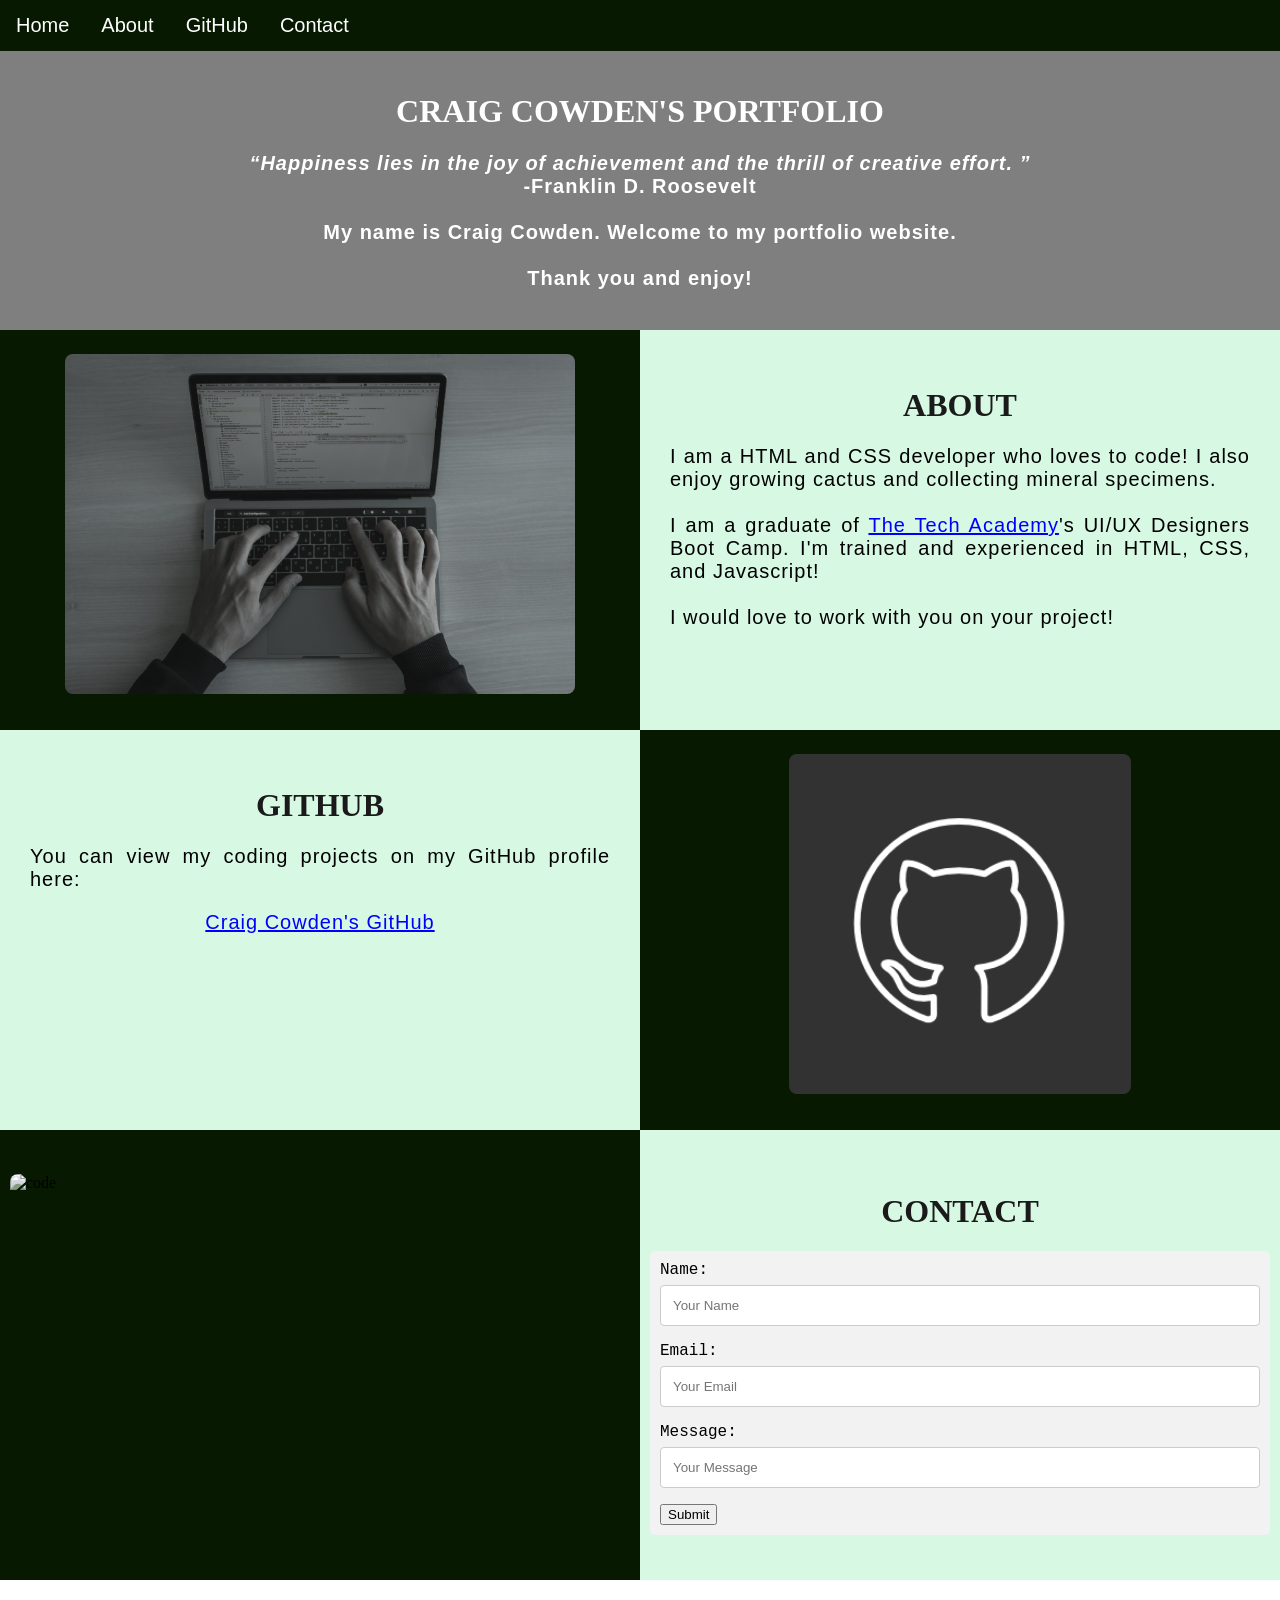
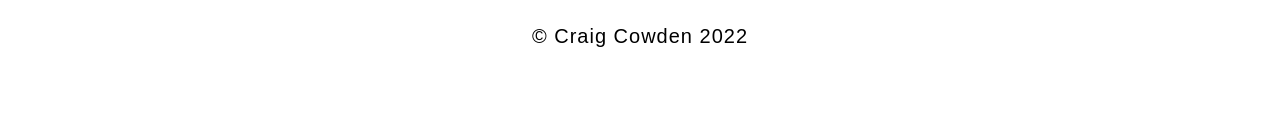
==== index.html @ af8e6117 "Update index.html" ====
<!DOCTYPE html>
<html lang="en">
<!--Head-->
<head>
    <meta charset="utf-8">
    <title>Craig Cowden</title>
    <meta name="viewport" content="width=device-width, initial-scale=1">
    <link rel="stylesheet" href="stylesheet/stylesheet.css">
</head>
<!--End Head-->

<!--Body-->
<body class="Background">

    <!--Navbar-->
    <div class="Navbar">
        <a class="active" href="#Home">Home</a>
        <a href="#About">About</a>
        <a href="#GitHub">GitHub</a>
        <a href="#Contact">Contact</a>
    </div>
    <br>
    <br>
    <!--Background video-->
    <div id="Home">
        <video autoplay muted loop id="forest_video">
            <source src="video/forest.mp4" type="video/mp4">
            Your browser does not support html5 video.
        </video>
    </div>
    <!--Video text-->
    <div class="Video_Text">
        <h1 class="white-text">Craig Cowden's Portfolio</h1>
        <strong>
            <p class="center">
                <q>Happiness lies in the joy of achievement and the thrill of creative effort.
                </q>
                <br> -Franklin D. Roosevelt
                <br>
                <br> My name is Craig Cowden. Welcome to my portfolio website.
                <br>
                <br>Thank you and enjoy!
            </p>
        </strong>
    </div>
    <!--About Section-->
    <div class="Row" id="About">
        <!--Left Column-->
        <div class="Column_2">
            <img src="images/apple.jpg" alt="programming">
        </div>
        <!--Right Column-->
        <div class="Column_1">
            <h1>About</h1>
            <p>
                I am a HTML and CSS developer who loves to code! I also enjoy growing cactus and collecting mineral specimens.
                <br>
                <br>I am a graduate of <a href="https://www.learncodinganywhere.com" target="_blank">The Tech Academy</a>'s UI/UX Designers Boot Camp. I'm trained and experienced in HTML, CSS, and Javascript!
                <br>
                <br>I would love to work with you on your project!
            </p>
        </div>

    <!--Github Section-->
    <div class="Row" id="GitHub">
        <!--Left Column-->
        <div class="Column_1">
            <h1>GitHub</h1>
            <p>
                You can view my coding projects on my GitHub profile here:
                <br>
                <p class="center"><a href="https://github.com/craiglectric/" target="_blank">Craig Cowden's GitHub</a></p>
            </p>
        </div>
        <!--Right Column-->
        <div class="Column_2">
            <a href="https://github.com/craiglectric/" target="_blank"><img src="images/github.png" alt="github logo"></a>
        </div>
    </div>

    <!--Contact Section-->
    <div class="Row" id="Contact">
        <!--Contact Image, left column-->
        <div class="Column_2 Column_tall">
            <img src="images/code.jpg" alt="code">
        </div>
        <!--Contact Form, right column-->
        <div class="Column_1 Column_tall">
            <h1>Contact</h1>
            <form action="https://formspree.io/f/xdobwjqk" method="POST">
                <label>Name:</label>
                    <input type="text" placeholder="Your Name">
                <label>Email:</label>
                    <input type="text" id="Email" name="Email" placeholder="Your Email">
                <label>Message:</label>
                <input type="text" id="Message" name="Message" placeholder="Your Message">
                <input type="submit" value="Submit">
            </form>
        </div>
    </div>

    <!--Footer Section-->
    <footer>
        <p>
            <p class="center">&copy Craig Cowden 2022</p>
            <br>
        </p>
    </footer>
</body>
<!--End Body-->

</html>
---- stylesheet/stylesheet.css ----
body {
    margin: 0%
}

h1 {
    text-transform: uppercase;
    font-family:'Times New Roman', Times, serif;
    text-align: center;
    margin-top: 3%;
    color: #1a1a1a;
}

h1:hover {
    filter: grayscale(5%);
    transform: scale(1.1);
    transition: transform 1s;
}

.white-text {
    color: #fff;
}

p {
    font-family:'Lucida Sans', 'Lucida Sans Regular', 'Lucida Grande', 'Lucida Sans Unicode', Geneva, Verdana, sans-serif;
    text-align: justify;
    letter-spacing: 1px;
    font-size: 20px;
    padding-left: 20px;
    padding-right: 20px;
}

p:hover {
    transition: transform 1s;
    transform: scale(1.01);
}

.center {
    text-align: center;
}

.center:hover {
    transition: transform 2s;
    transform: scale(1.1);
}

a {
    color: blue;
}

q {
    font-style: italic;
}

img {
    filter: grayscale(75%);
    border-radius: 8px;
    max-width: 100%;
    height: 340px;
    display: block;
    margin-left: auto;
    margin-right: auto;
}

img:hover {
    filter: grayscale(5%);
    transition: transform 1s;
    transform: scale(1.1);
}

@media screen and (max-width: 576px) {
    img {
        height: 100px;
        margin-top: 150px;
    }
}

footer {
    padding: 2%;
    background-color: white;
}

/*NAVbar Styling*/

.Navbar {
    overflow: hidden;
    background-color: rgb(7, 26, 1);
    position: fixed;
    top: 0;
    width: 100%;
    z-index: 1;
    -webkit-animation: moveNav 5s;
    animation: moveNav 5s;
}

@keyframes moveNav {
    from {left: -100vw;}
    to {left: 0vw}
}

.Navbar a {
    float: left;
    display: block;
    color: white;
    padding: 14px 16px;
    text-decoration: none;
    font-family: Arial, Helvetica, sans-serif;
    font-size: 20px;
    text-align: center;
    position: relative;
    -webkit-animation: moveNavText 5.75s;
    animation: moveNavText 5.75s;
}

@keyframes moveNavText {
    from {top: -100vw;}
    to {top: 0vw}
}

@media screen and (max-width: 576px) {
    .Navbar a {
        width: 25%;
        font-size: 12px;
    }
}

.Navbar a:hover {
    background-color: #f4f4f4;
    color: rgb(37, 160, 7);
    font-weight: bold;
}

.Navbar a.active {
    background-color: rgb(7, 26, 1);
}

#forest_video {
    position: fixed;
    right: 0;
    top: 0;
    min-width: 100%;
    z-index: -1;
}

@media screen and (max-width: 576px) {
    #forest_video {
        display: none;
    }
}

.Video_Text {
    background: rgba(0, 0, 0, 0.5);
    color: white;
    width: 100%;
    padding: 20px;
    position: relative;
    -webkit-animation: moveVideoText 5.75s;
    animation: moveVideoText 5.75s;
}

@keyframes moveVideoText {
    from {top: -100vw;}
    to {top: 0vw;}
}

* {
    box-sizing: border-box;
}

.Column_1 {
    float: left;
    width: 50%;
    padding: 10px;
    padding-top: 3%;
    height: 400px;
    background-color: #d7f8e3;
}

@media screen and (max-width: 576px) {
    .Column_1 {
        overflow: auto;
    }
}

.Column_2 {
    float: left;
    width: 50%;
    padding: 10px;
    padding-top: 1.9%;
    height: 400px;
    background-color: rgb(7, 26, 1);
}

.Column_tall {
    padding-top: 3.5%;
    height: 450px;
}

.Row::after {
    content: "";
    display: table;
    clear: both;
}

input[type=text] {
    width: 100%;
    padding: 12px;
    border: 1px solid #ccc;
    border-radius: 4px;
    box-sizing: border-box;
    margin-top: 6px;
    margin-bottom: 16px;
    resize: vertical;
    font-family:'Gill Sans', 'Gill Sans MT', Calibri, 'Trebuchet MS', sans-serif
}

input[type=text]:hover {
    box-shadow: 0 0 5px #00004d inset;
}

form {
    border-radius: 5px;
    background-color: #f2f2f2;
    padding: 10px;
    font-family: 'Courier New', Courier, monospace;
}
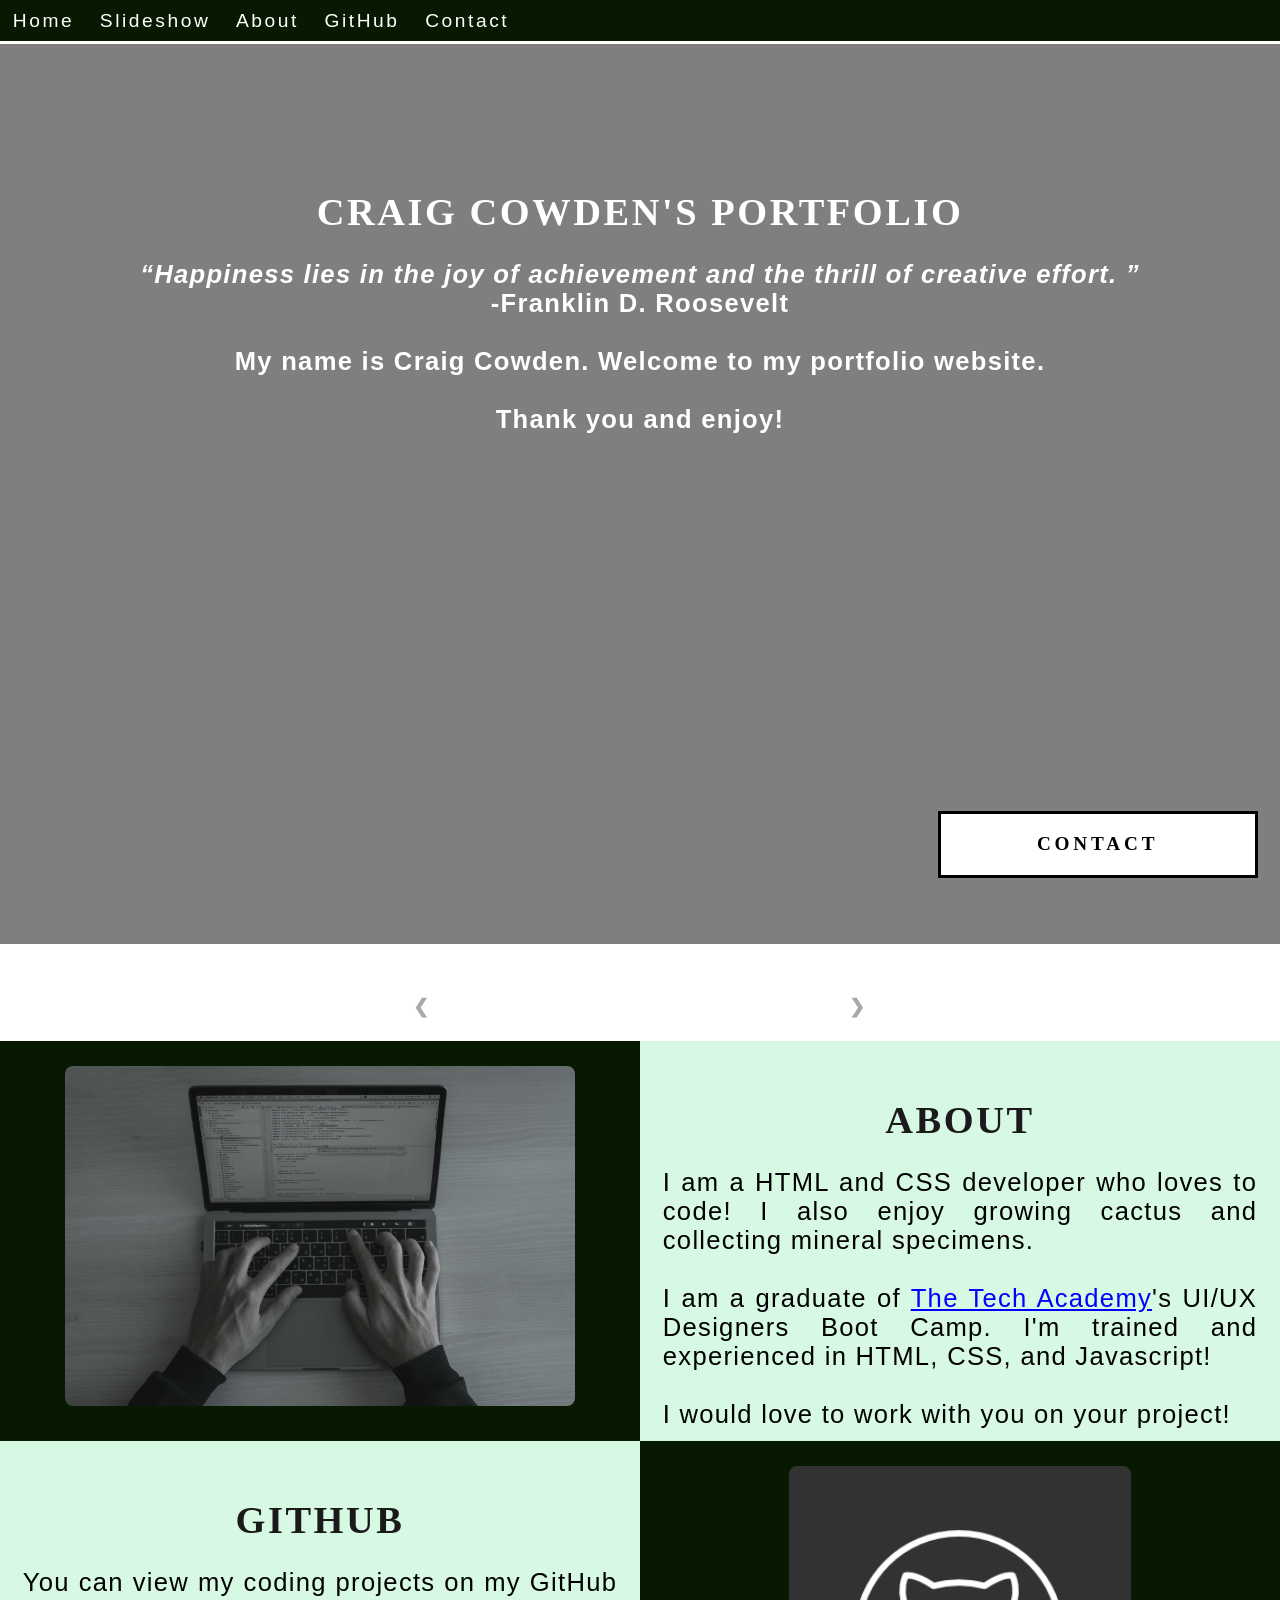
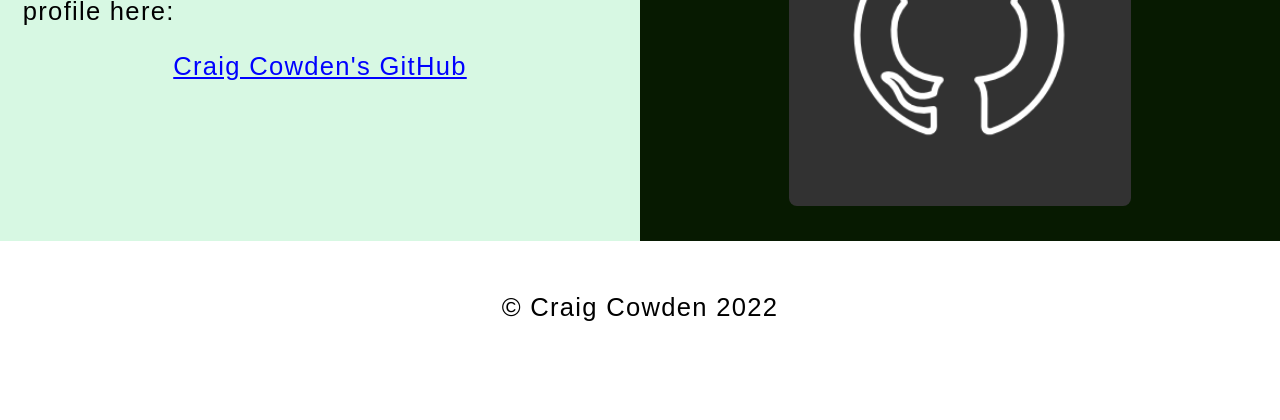
==== commit 7fb6ca7a: "updated portfolio with javascript" ====
--- a/index.html
+++ b/index.html
@@ -5,6 +5,7 @@
     <meta charset="utf-8">
     <title>Craig Cowden</title>
     <meta name="viewport" content="width=device-width, initial-scale=1">
+    <link rel="shortcut icon" type="img/jpg" href="images/coding_icon.png">
     <link rel="stylesheet" href="stylesheet/stylesheet.css">
 </head>
 <!--End Head-->
@@ -15,16 +16,17 @@
     <!--Navbar-->
     <div class="Navbar">
         <a class="active" href="#Home">Home</a>
+        <a href="#Slideshow">Slideshow</a>
         <a href="#About">About</a>
         <a href="#GitHub">GitHub</a>
-        <a href="#Contact">Contact</a>
+        <a onclick="openForm()" ondblclick="closeForm()" class="contact">Contact</a>
     </div>
     <br>
     <br>
     <!--Background video-->
     <div id="Home">
         <video autoplay muted loop id="forest_video">
-            <source src="video/forest.mp4" type="video/mp4">
+            <source src="video/Forest2.mp4" type="video/mp4">
             Your browser does not support html5 video.
         </video>
     </div>
@@ -43,6 +45,60 @@
             </p>
         </strong>
     </div>
+
+    <!-- Slideshow section -->
+    <div id="Slideshow">
+        <div id="Slideshow_Background"> 
+            <div id="Slideshow_Container">
+                <!-- 1 / 6 -->
+                <div class="mySlides fade">
+                    <img class="Slideshow_Images" src="images/craig.jpg" alt="Picture of yourself">
+                    <div class="text">I'm available to assist you on your project!</div>
+                </div>
+                <!-- 2 / 6 -->
+                <div class="mySlides fade">
+                    <img class="Slideshow_Images" src="images/HTML_CSS_and_JavaScript.jpeg" alt="HTML, CSS, and JS logos"> 
+                    <div class="text">I am a full-stack software developer,<br> trained in:<br>HTML, CSS, JavaScript,</div>
+                </div>
+                <!-- 3 / 6 -->
+                <div class="mySlides fade">
+                    <img class="Slideshow_Images" src="images/Python.png" alt="Python logo">
+                    <div class="text">the popular programming language Python,</div>
+                </div>
+                <!-- 4 / 6 -->
+                <div class="mySlides fade">
+                    <img class="Slideshow_Images" src="images/SQL_and_Database.jpg" alt="SQL logo"> 
+                    <div class="text">back end development, databases and SQL.</div>
+                </div>
+                <!-- 5 / 6 -->
+                <div class="mySlides fade">
+                    <img class="Slideshow_Images" src="images/ring.png" alt="ring">
+                    <div class="text">When it comes to my work I have an eye for detail. <br> I'm a trained bench jeweler and former mineral specimen online retailer.</div>
+                </div>
+                <!-- 6 / 6 -->
+                <div class="mySlides fade">
+                    <img class="Slideshow_Images" src="images/specimen.png" alt="specimen"> 
+                    <div class="text"><a class="white-text contact" onclick="openForm()">Contact me now!</a></div> 
+                </div>
+                <!-- Previous and next buttons -->
+                <a class="Previous" onclick="plusSlides(-1)">&#10094;</a>
+                <a class="Next" onclick="plusSlides(1)">&#10095;</a>
+            </div>
+            <br>
+
+            <!-- Slideshow dots -->
+            <div style="text-align: center">
+                <span class="dot" onclick="currentSlide(1)"></span>
+                <span class="dot" onclick="currentSlide(2)"></span>
+                <span class="dot" onclick="currentSlide(3)"></span> 
+                <span class="dot" onclick="currentSlide(4)"></span> 
+                <span class="dot" onclick="currentSlide(5)"></span> 
+                <span class="dot" onclick="currentSlide(6)"></span> 
+            </div>
+        </div>
+    </div>
+
+
     <!--About Section-->
     <div class="Row" id="About">
         <!--Left Column-->
@@ -60,7 +116,7 @@
                 <br>I would love to work with you on your project!
             </p>
         </div>
-
+    </div>
     <!--Github Section-->
     <div class="Row" id="GitHub">
         <!--Left Column-->
@@ -79,25 +135,25 @@
     </div>
 
     <!--Contact Section-->
-    <div class="Row" id="Contact">
-        <!--Contact Image, left column-->
-        <div class="Column_2 Column_tall">
-            <img src="images/code.jpg" alt="code">
+    <div id="Contact">
+        <button onclick="openForm()" class="Pop_Up_Button">CONTACT</button>
+        <div class="form-popup" id="myForm">
+             <form action="https://formspree.io/f/xdobwjqk" method="POST" class="form-container">
+                 <h1>Contact</h1>
+                 <label for="name"><b>Name</b></label>
+                   <input type="text" placeholder="Type your name here" name="name" required>
+                 <label for="phone"><b>Phone</b></label>
+                   <input type="text" placeholder="Type your phone number here" name="phone">
+                 <label for="email"><b>Email</b></label>		
+                   <input type="text" placeholder="Type your email address here" name="email" required>
+                 <label for="message"><b>Message</b></label>
+                   <input type="text" placeholder="Type your message here" name="message">
+      
+                 <button type="submit" class="btn">SUBMIT</button>
+                 <button type="button" class="btn cancel" onclick="closeForm()">CLOSE</button>
+             </form>
         </div>
-        <!--Contact Form, right column-->
-        <div class="Column_1 Column_tall">
-            <h1>Contact</h1>
-            <form action="https://formspree.io/f/xdobwjqk" method="POST">
-                <label>Name:</label>
-                    <input type="text" placeholder="Your Name">
-                <label>Email:</label>
-                    <input type="text" id="Email" name="Email" placeholder="Your Email">
-                <label>Message:</label>
-                <input type="text" id="Message" name="Message" placeholder="Your Message">
-                <input type="submit" value="Submit">
-            </form>
-        </div>
-    </div>
+     </div>
 
     <!--Footer Section-->
     <footer>
@@ -106,6 +162,7 @@
             <br>
         </p>
     </footer>
+    <script src="JS/craig.js"></script>
 </body>
 <!--End Body-->
 
--- a/stylesheet/stylesheet.css
+++ b/stylesheet/stylesheet.css
@@ -1,5 +1,20 @@
+html {
+    scroll-behavior: smooth;
+}
+
 body {
-    margin: 0%
+    margin: 0%;
+    opacity: 1;
+    transition: 3s opacity;
+    letter-spacing: .2vw;
+    font-family: Avant Garde, Helvetica;
+    font-size: 1.5vw;
+    overflow-x: hidden;
+    user-select: none;
+}
+
+body.fade-out {
+    opacity: .1;
 }
 
 h1 {
@@ -18,15 +33,16 @@
 
 .white-text {
     color: #fff;
+    padding-top: 10vh;
 }
 
 p {
     font-family:'Lucida Sans', 'Lucida Sans Regular', 'Lucida Grande', 'Lucida Sans Unicode', Geneva, Verdana, sans-serif;
     text-align: justify;
-    letter-spacing: 1px;
-    font-size: 20px;
-    padding-left: 20px;
-    padding-right: 20px;
+    letter-spacing: .1vw;
+    font-size: 2.5vw;
+    padding-left: 1vw;
+    padding-right: 1vw;
 }
 
 p:hover {
@@ -45,6 +61,8 @@
 
 a {
     color: blue;
+    cursor: pointer;
+    text-decoration: underline;
 }
 
 q {
@@ -57,8 +75,7 @@
     max-width: 100%;
     height: 340px;
     display: block;
-    margin-left: auto;
-    margin-right: auto;
+    margin: auto auto auto auto;
 }
 
 img:hover {
@@ -101,10 +118,10 @@
     float: left;
     display: block;
     color: white;
-    padding: 14px 16px;
+    padding: .75vw 1vw;
     text-decoration: none;
     font-family: Arial, Helvetica, sans-serif;
-    font-size: 20px;
+    font-size: 1.5vw;
     text-align: center;
     position: relative;
     -webkit-animation: moveNavText 5.75s;
@@ -127,6 +144,8 @@
     background-color: #f4f4f4;
     color: rgb(37, 160, 7);
     font-weight: bold;
+    cursor: pointer;
+    transition: 0.5s ease-in;
 }
 
 .Navbar a.active {
@@ -151,7 +170,8 @@
     background: rgba(0, 0, 0, 0.5);
     color: white;
     width: 100%;
-    padding: 20px;
+    height: 100vh;
+    padding-top: 2vh;
     position: relative;
     -webkit-animation: moveVideoText 5.75s;
     animation: moveVideoText 5.75s;
@@ -162,6 +182,107 @@
     to {top: 0vw;}
 }
 
+/*slideshow styling*/
+#Slideshow_Background {
+    background: rgba(255, 255, 255, .35);
+}
+
+.mySlides {
+    display: none;
+}
+
+#Slideshow_Container {
+    width: 39.5vw;
+    height: auto;
+    padding-top: 4%;
+    position: relative;
+    margin: auto;
+}
+
+#Slideshow_Container a {
+    text-decoration: none;
+}
+
+.Slideshow_Images {
+    vertical-align: middle;
+    height: auto;
+    box-shadow: 0px 5px 10px 12px rgba(0, 0, 0, 0.75);
+}
+
+.Previous, .Next {
+    cursor: pointer;
+    position: absolute;
+    top: 50%;
+    width: auto;
+    padding: 2vw;
+    color: darkgray;
+    font-weight: bold;
+    font-size: 1.5vw;
+    border-radius: 0 3px 3px 0;
+    user-select: none;
+    transition: 0.6s ease;
+}
+
+.Next {
+    right: 0;
+    border-radius: 3px 0 0 3px;
+}
+
+.Previous:hover, .Next:hover {
+    background-color: rgba(0, 0, 0, 0.8);
+    color: white;
+}
+
+.text {
+    color: white;
+    padding: 1vw;
+    position: absolute;
+    bottom: 0;
+    width: 100%;
+    text-align: center;
+    font-family: Perpetua, Rockwell Extra Bold;
+    letter-spacing: .1vw;
+    font-size: 1.5vw;
+    background-color: rgba(0, 0, 0, 0.75);
+    font-weight: bold;
+    border-radius: 0px 0px 7px 7px;
+}
+
+.dot {
+    cursor: pointer;
+    height: 1vw;
+    width: 1vw;
+    margin: .25vw;
+    background-color: white;
+    border-radius: 50%;
+    display: inline-block;
+    transition: background-color 0.6s ease;
+    z-index: 1;
+}
+
+.active, .dot:hover {
+    background-color: black;
+}
+
+.fade {
+    animation-name: fade;
+    animation-duration: 1.5s;
+    -webkit-animation-name: fade;
+    -webkit-animation-duration: 1.5s;
+}
+
+@-webkit-keyframes fade {
+    from {opacity: .4;}
+    to {opacity: 1;}
+}
+
+@keyframes fade {
+    from {opacity: .4;}
+    to {opacity: 1;} 
+}
+/*End slideshow styling*/
+
+/*table styling */
 * {
     box-sizing: border-box;
 }
@@ -200,26 +321,176 @@
     display: table;
     clear: both;
 }
-
-input[type=text] {
+/*End table styling*/
+.Pop_Up_Button {
+    position: fixed;
+    bottom: 1.75vw;
+    right: 1.75vw;
+    width: 25vw;
+    background-color: white;
+    color: black;
+    border: solid black;
+    cursor: pointer;
+    -webkit-animation: movePopup 5s;
+    animation: movePopup 5s;
+
+}
+
+@keyframes movePopup {
+    from {right: -40vw;} 
+    to {right: 1.75vw;}
+}
+
+@-webkit-keyframes movePopup {
+    from {right: -40vw;} 
+    to {right: 1.75vw;}
+}
+
+.form-popup {
+    z-index: 8;
+    display: none;
+    position: fixed;
+    bottom: .5vw;
+    right: .5vw;
+}
+
+.form-container {
+    max-width: 49vw;
+    padding: 1vw;
+    background-color: white;
+}
+
+.form-container input[type=text] {
     width: 100%;
-    padding: 12px;
-    border: 1px solid #ccc;
-    border-radius: 4px;
-    box-sizing: border-box;
-    margin-top: 6px;
-    margin-bottom: 16px;
-    resize: vertical;
-    font-family:'Gill Sans', 'Gill Sans MT', Calibri, 'Trebuchet MS', sans-serif
-}
-
-input[type=text]:hover {
-    box-shadow: 0 0 5px #00004d inset;
-}
-
-form {
-    border-radius: 5px;
-    background-color: #f2f2f2;
-    padding: 10px;
-    font-family: 'Courier New', Courier, monospace;
+    padding: .93vw;
+    margin: .6vw 0 .6vw 0;
+    border: none;
+    background: gainsboro;
+    font-size: 1vw;
+}
+
+button {
+    font-family: "Trebuchet MS", Optima;
+    letter-spacing: .3vw;
+    font-size: 1.5vw;
+    font-weight: bold;
+    padding: 1.5vw;
+    cursor: pointer;
+    width: 100%;
+    height: auto;
+}
+
+button:hover , .form-container .btn:hover {
+    color: white;
+    background-color: black;
+    transition-duration: 1s;
+    -webkit-transition-duration: 1s;
+    border-color: silver;
+}
+
+.form-container .btn {
+    background-color: white;
+    color: black;
+    border-color: black;
+    margin-bottom: 1vh;
+}
+
+.form-container .cancel {
+    background-color: black;
+    color: white;
+    border-color: gray;
+}
+
+.form-container .cancel:hover {
+    color: white;
+    background-color: darkred;
+    transition-duration: 1s;
+    -webkit-transition-duration: 1s;
+    border-color: black;
+}
+
+@media screen and (max-width: 527px) {
+    p {
+        font-size: 3.75vw;
+    }
+}
+
+@media screen and (min-width: 528px) and (max-width: 660px) {
+    p {
+        font-size: 3.5vw;
+    }
+}
+
+@media screen and (min-width: 661px) and (max-width: 799px) {
+    p {
+        font-size: 2.75vw;
+    }
+}
+
+@media screen and (min-width: 800px) and (max-width: 924px) {
+    p {
+        font-size: 2.5vw;
+    }
+}
+
+@media screen and (min-width: 925px) and (max-width: 1050px) {
+    p {
+        font-size: 2.25vw;
+    }
+}
+
+@media screen and (min-width: 1051px) and (max-width: 1310px) {
+    p {
+        font-size: 2vw;
+    } 
+}
+
+@media screen and (min-width: 1311px) and (max-width: 1535px) {
+    p {
+        font-size: 1.75vw;
+    }
+}
+
+@media screen and (min-width: 1536px) and (max-width: 2269px) {
+    p {
+        font-size: 1.5vw;
+    }
+}
+
+@media screen and (min-width: 2270px) {
+    p {
+        font-size: 1.35vw;
+    }
+}
+
+@media screen and (max-width: 1080px) {
+    .Navbar a{
+        width: 20%;
+        font-size: 2.5vw;
+    }
+}
+
+@media screen and (max-width: 1080px) {
+    .quote{
+        font-size: 3.5vw;
+    }
+
+    .white-text {
+        font-size: 4.5vw;
+    }
+}
+
+@media screen and (min-width: 1725px) {
+    .Column_1 {
+        height: 550px;
+    }
+    .Column_2 {
+        height: 550px;
+    }
+}
+
+@media screen and (min-width: 2000px) {
+    h1{
+        margin-top: 0;
+    }
 }
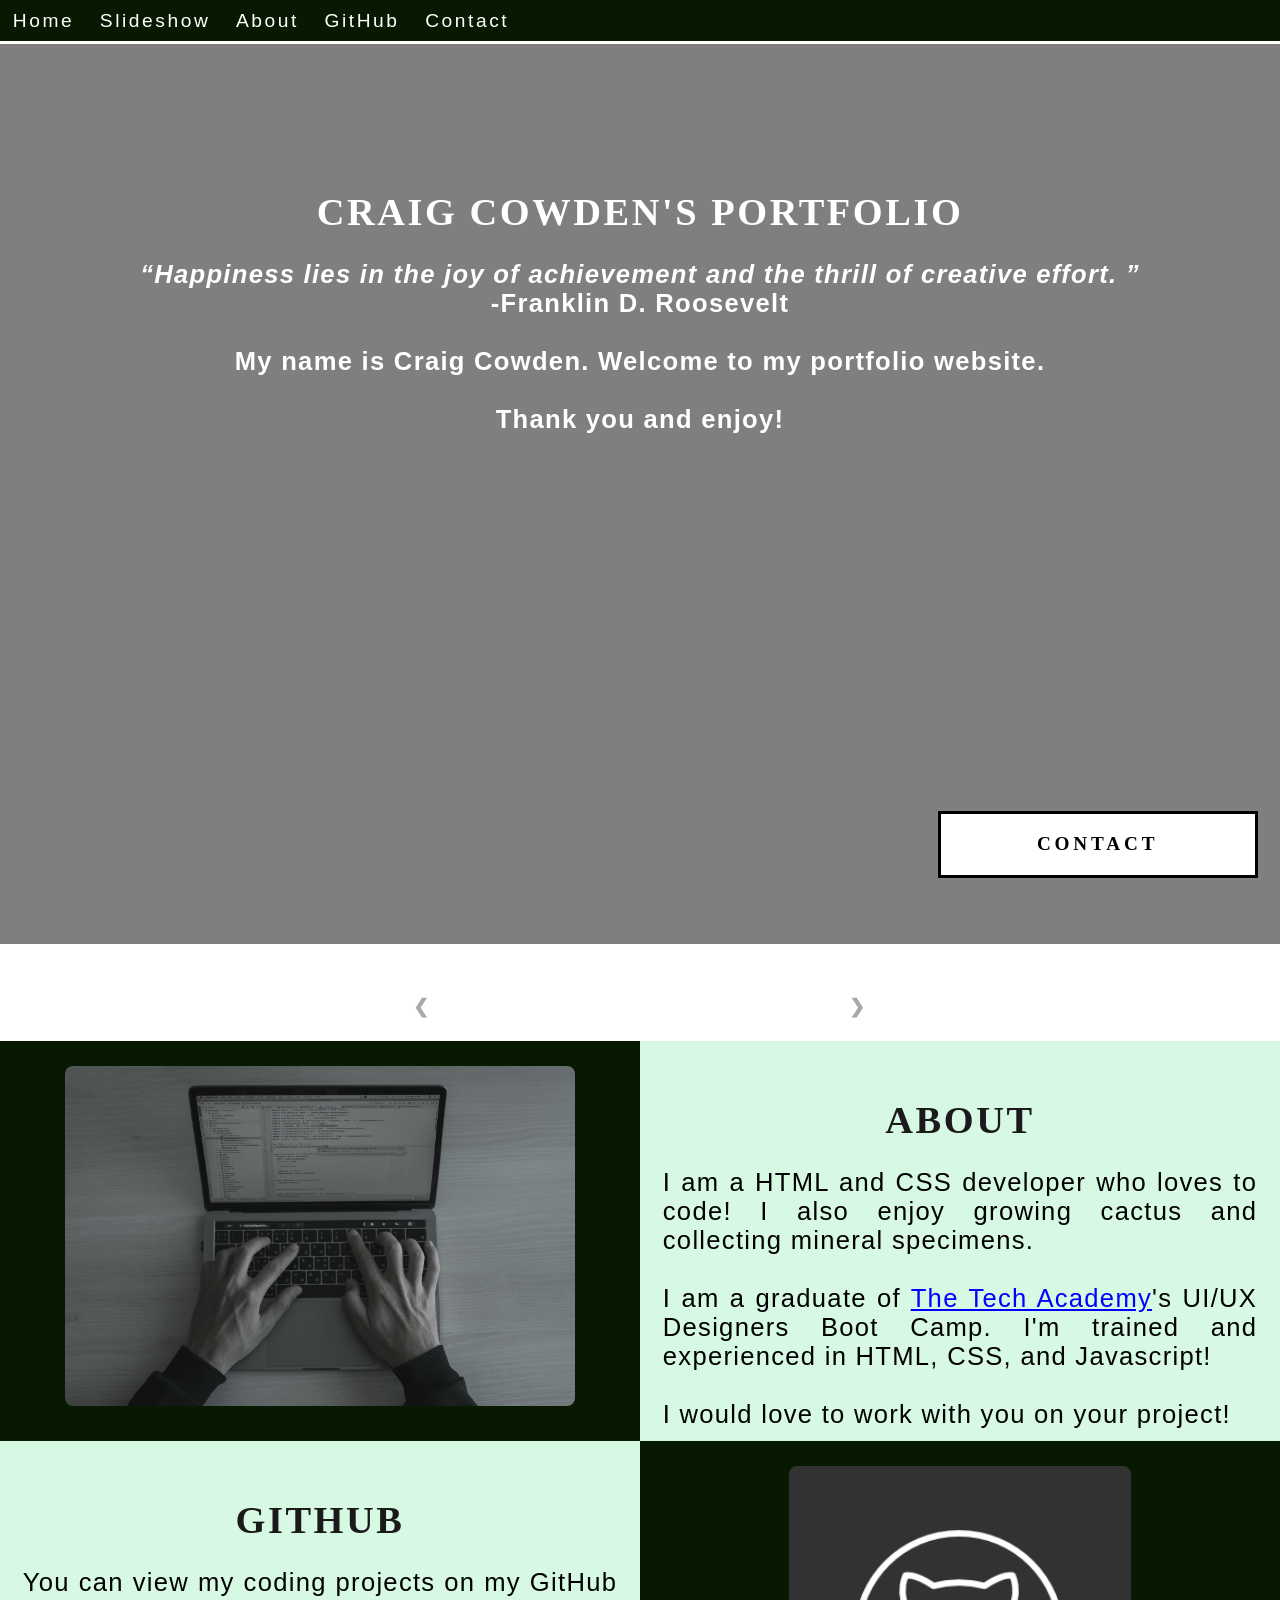
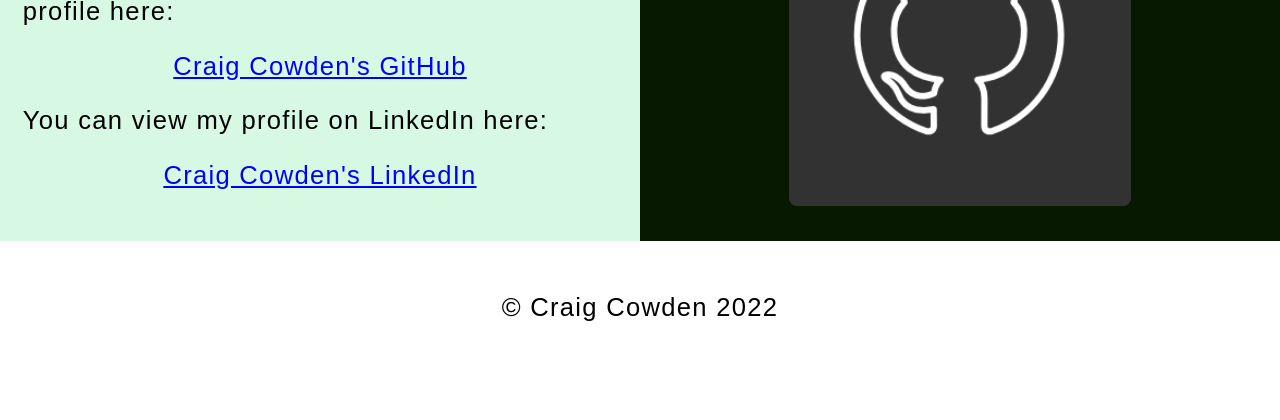
==== commit a8607928: "update" ====
--- a/index.html
+++ b/index.html
@@ -126,6 +126,9 @@
                 You can view my coding projects on my GitHub profile here:
                 <br>
                 <p class="center"><a href="https://github.com/craiglectric/" target="_blank">Craig Cowden's GitHub</a></p>
+                <p>You can view my profile on LinkedIn here:
+                <br>
+                <p class="center"><a href="https://www.linkedin.com/in/craig-cowden-7bbb86236/" target="_blank">Craig Cowden's LinkedIn</a></p>
             </p>
         </div>
         <!--Right Column-->
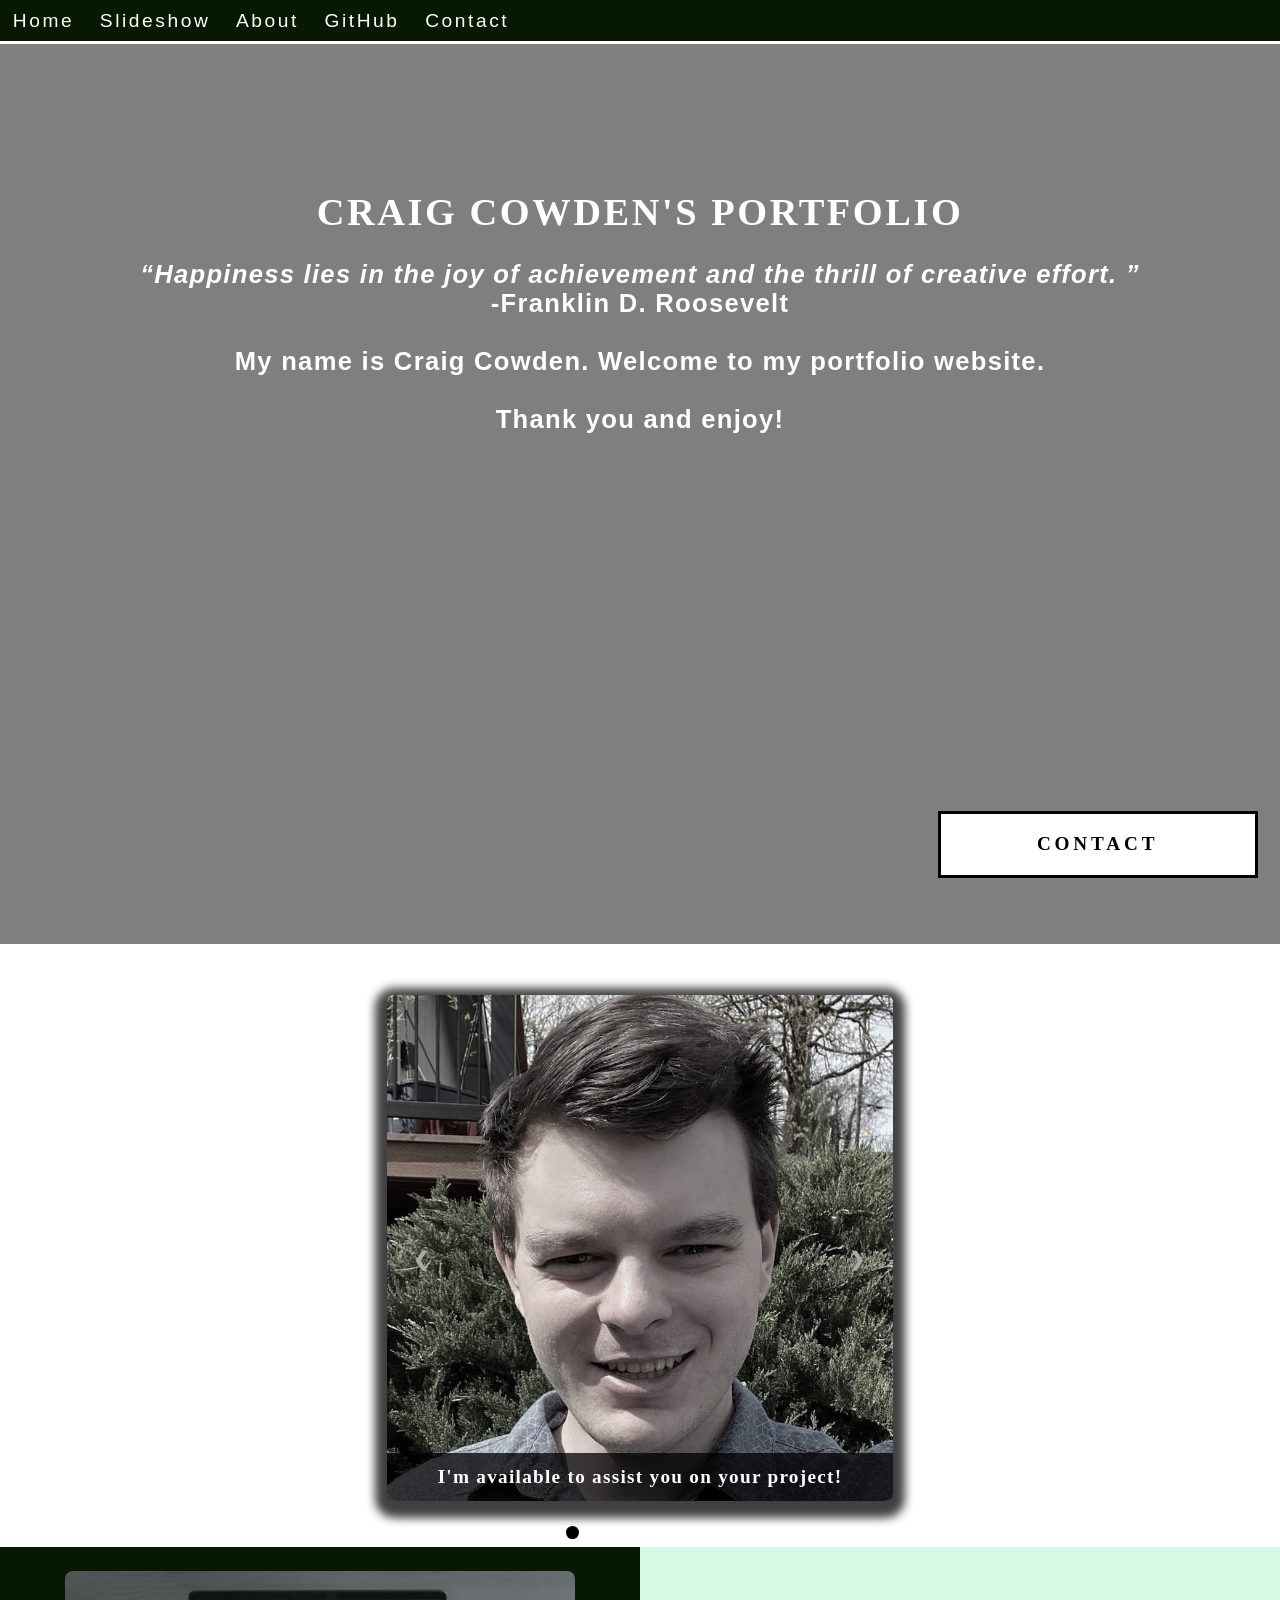
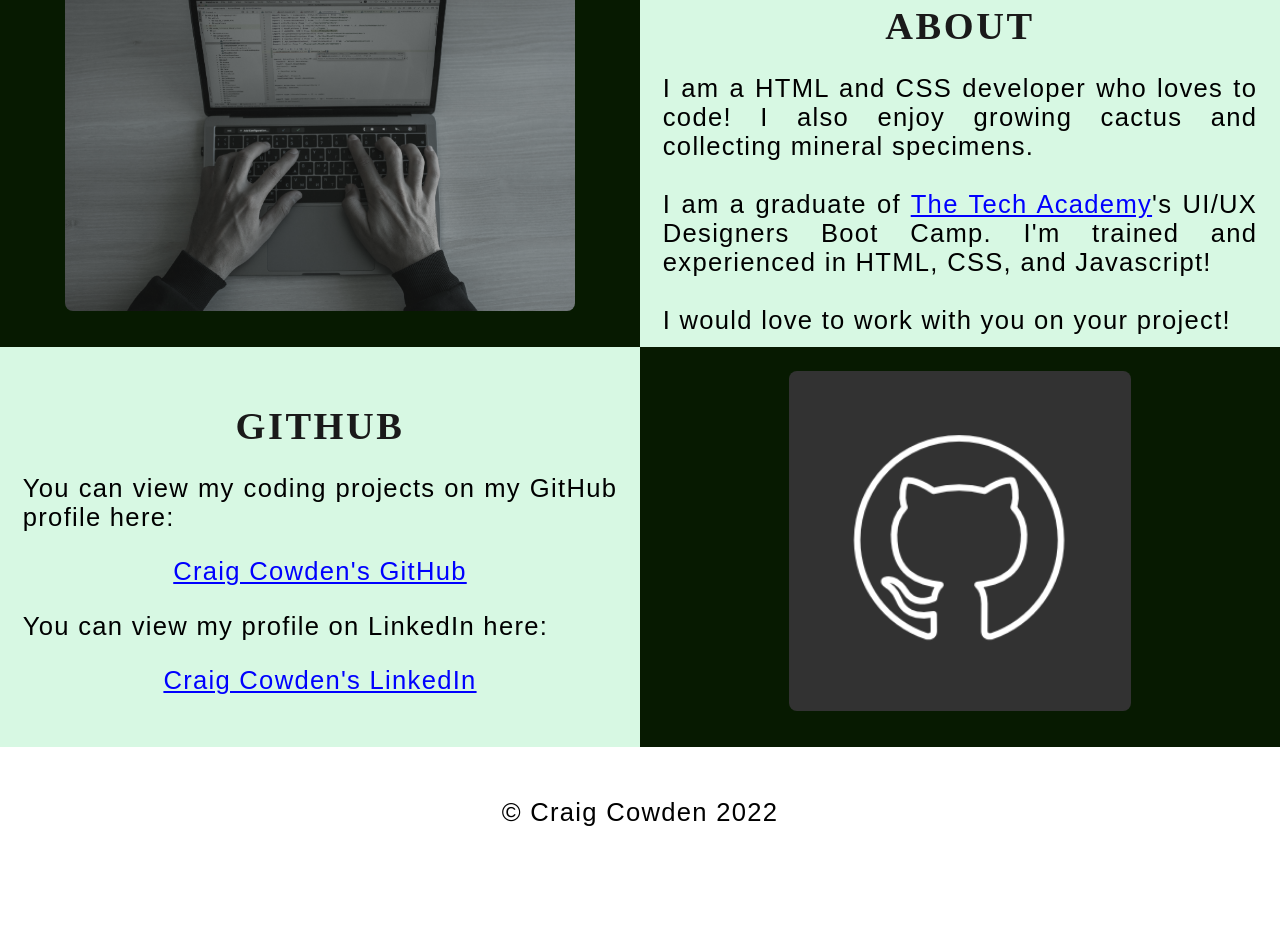
==== commit e7adcce8: "update" ====
--- a/index.html
+++ b/index.html
@@ -165,7 +165,7 @@
             <br>
         </p>
     </footer>
-    <script src="JS/craig.js"></script>
+    <script src="js/craig.js"></script>
 </body>
 <!--End Body-->
 
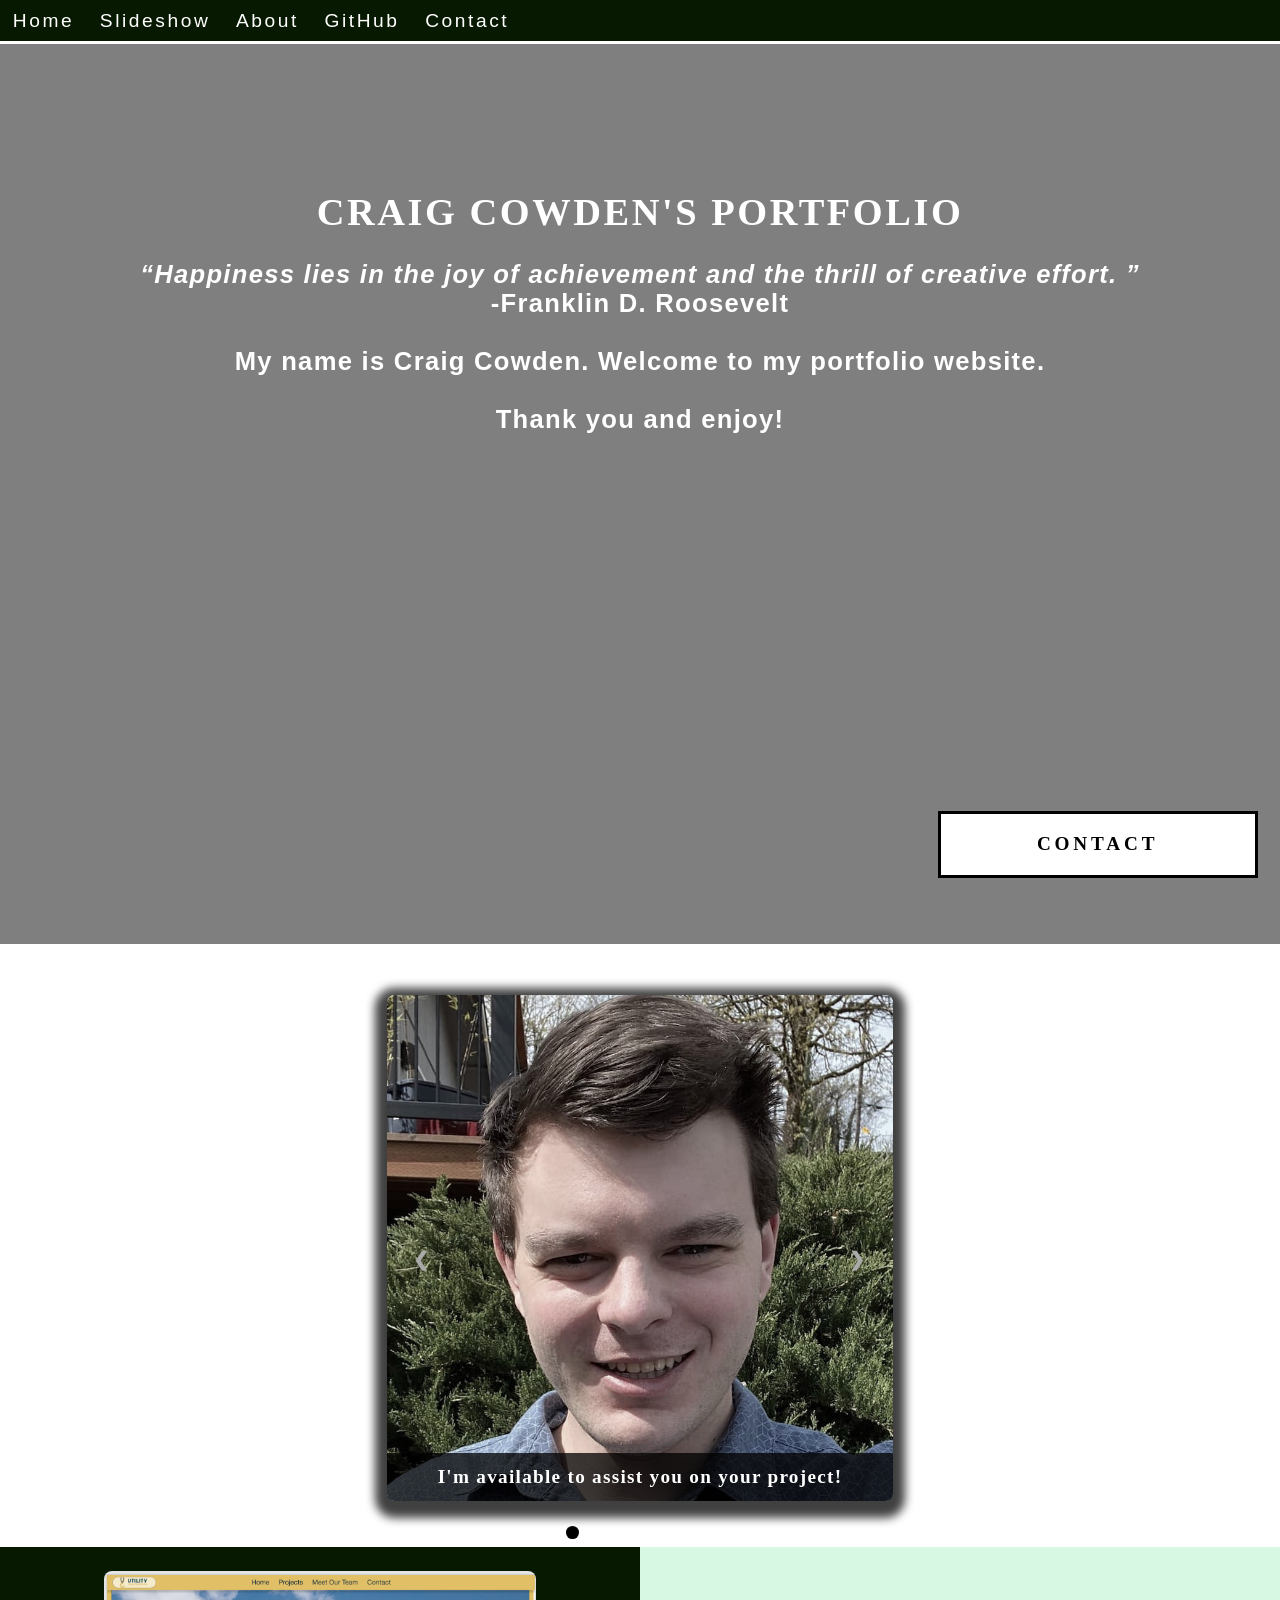
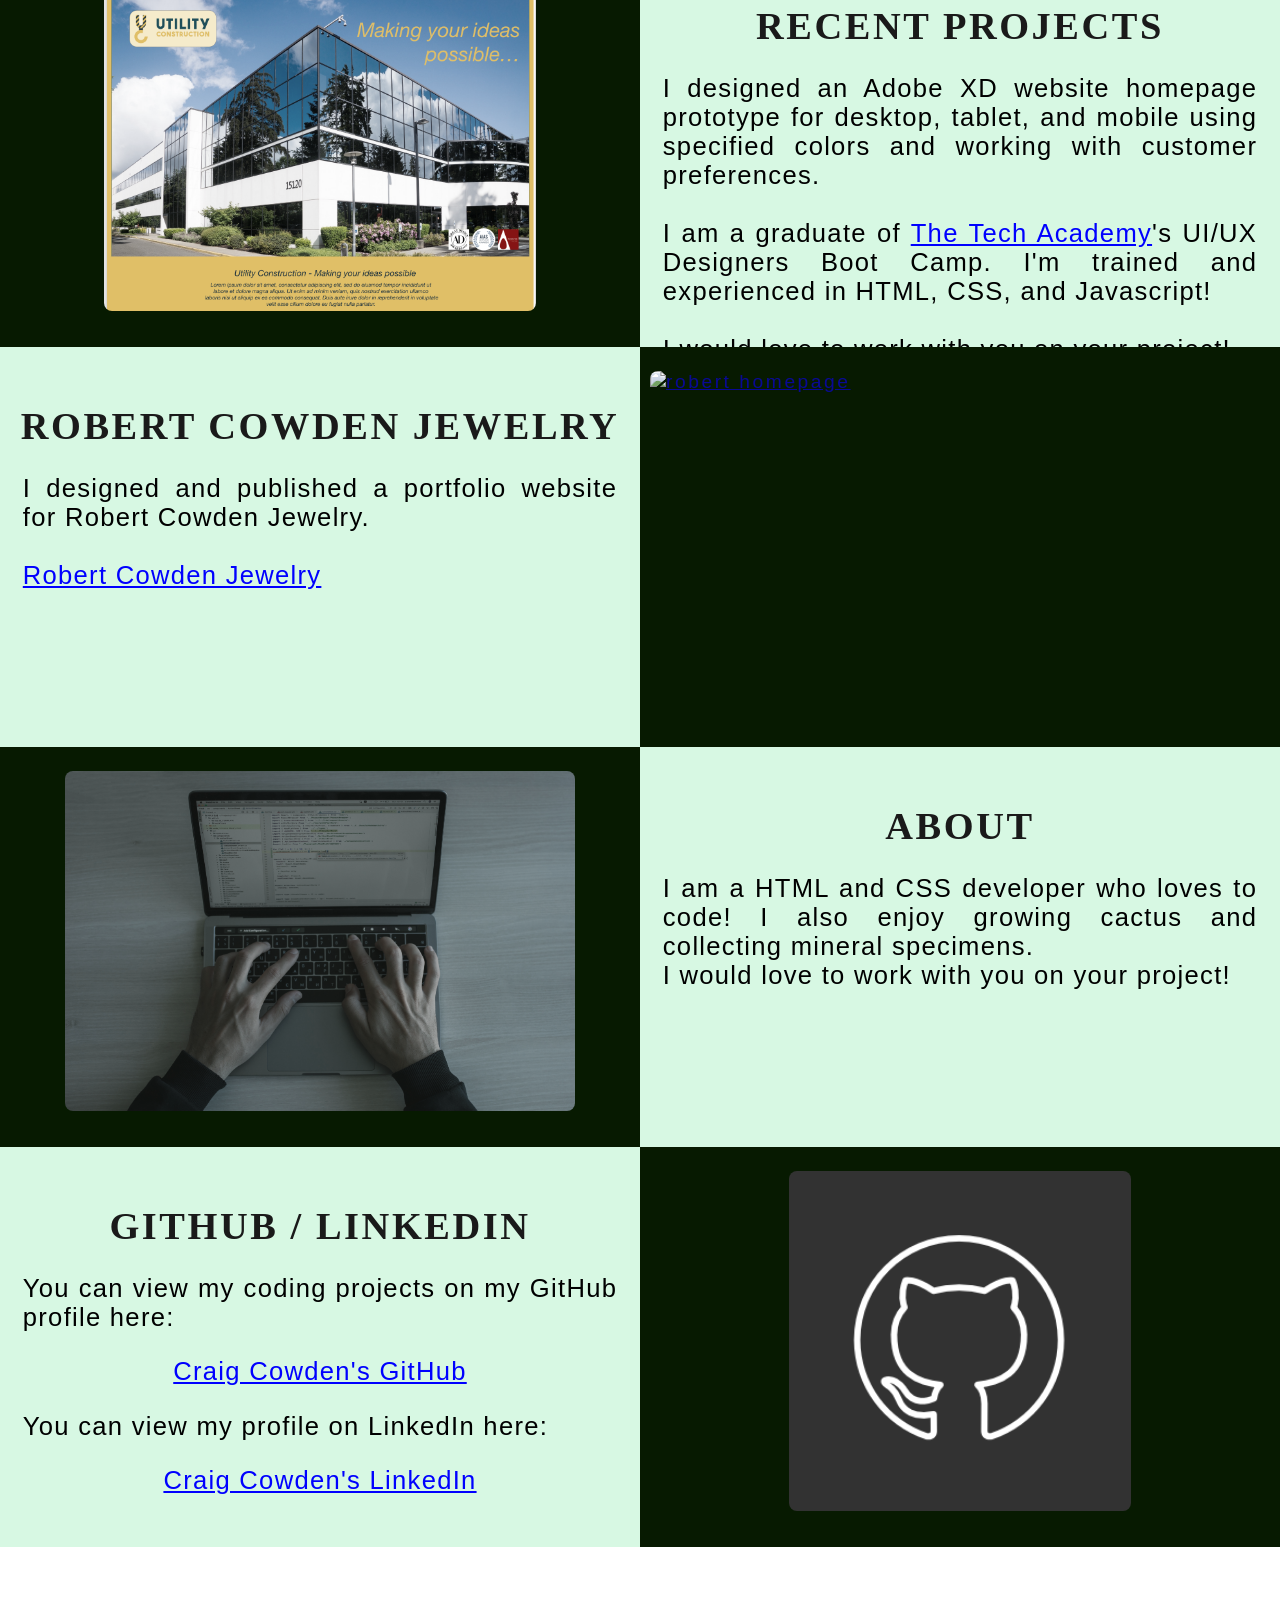
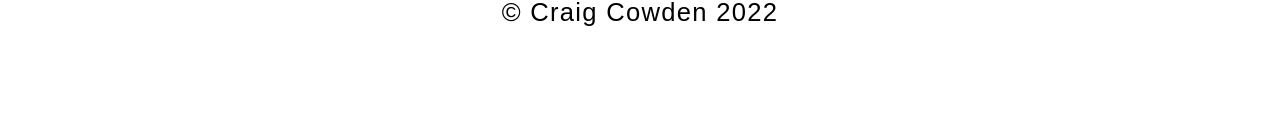
==== commit e18b30ac: "update" ====
--- a/index.html
+++ b/index.html
@@ -98,6 +98,43 @@
         </div>
     </div>
 
+  <!--Live Project Section-->
+  <div class="Row" id="About">
+    <!--Left Column-->
+    <div class="Column_2">
+        <a href="https://github.com/craiglectric/UtilityConstruction"><img src="images/homepage.png" alt="homepage"></a>
+    </div>
+    <!--Right Column-->
+    <div class="Column_1">
+        <h1>Recent Projects</h1>
+        <p>
+            I designed an Adobe XD website homepage prototype for desktop, tablet, and mobile using specified colors and working with customer preferences.
+            <br>
+            <br>I am a graduate of <a href="https://www.learncodinganywhere.com" target="_blank">The Tech Academy</a>'s UI/UX Designers Boot Camp. I'm trained and experienced in HTML, CSS, and Javascript!
+            <br>
+            <br>I would love to work with you on your project!
+        </p>
+    </div>
+</div>
+
+
+<!--Robert Portfolio Section-->
+<div class="Row" id="GitHub">
+    <!--Left Column-->
+    <div class="Column_1">
+        <h1>Robert Cowden Jewelry</h1>
+        <p>
+            I designed and published a portfolio website for Robert Cowden Jewelry. 
+            <br>
+            <br>
+            <a href="https://www.robertcowdenjewelry.com/" target="_blank" alt="Robert Cowden Jewelry">Robert Cowden Jewelry</a>
+        </p>
+    </div>
+    <!--Right Column-->
+    <div class="Column_2">
+        <a href="https://www.robertcowdenjewelry.com/" target="_blank"><img src="images/robert.png" alt="robert homepage"></a>
+    </div>
+</div>
 
     <!--About Section-->
     <div class="Row" id="About">
@@ -110,9 +147,6 @@
             <h1>About</h1>
             <p>
                 I am a HTML and CSS developer who loves to code! I also enjoy growing cactus and collecting mineral specimens.
-                <br>
-                <br>I am a graduate of <a href="https://www.learncodinganywhere.com" target="_blank">The Tech Academy</a>'s UI/UX Designers Boot Camp. I'm trained and experienced in HTML, CSS, and Javascript!
-                <br>
                 <br>I would love to work with you on your project!
             </p>
         </div>
@@ -121,7 +155,7 @@
     <div class="Row" id="GitHub">
         <!--Left Column-->
         <div class="Column_1">
-            <h1>GitHub</h1>
+            <h1>GitHub / LinkedIn</h1>
             <p>
                 You can view my coding projects on my GitHub profile here:
                 <br>
--- a/stylesheet/stylesheet.css
+++ b/stylesheet/stylesheet.css
@@ -7,7 +7,7 @@
     opacity: 1;
     transition: 3s opacity;
     letter-spacing: .2vw;
-    font-family: Avant Garde, Helvetica;
+    font-family: 'Lucida Sans', 'Lucida Sans Regular', 'Lucida Grande', 'Lucida Sans Unicode', Geneva, Verdana, sans-serif;
     font-size: 1.5vw;
     overflow-x: hidden;
     user-select: none;
@@ -70,7 +70,7 @@
 }
 
 img {
-    filter: grayscale(75%);
+    filter: grayscale(45%);
     border-radius: 8px;
     max-width: 100%;
     height: 340px;
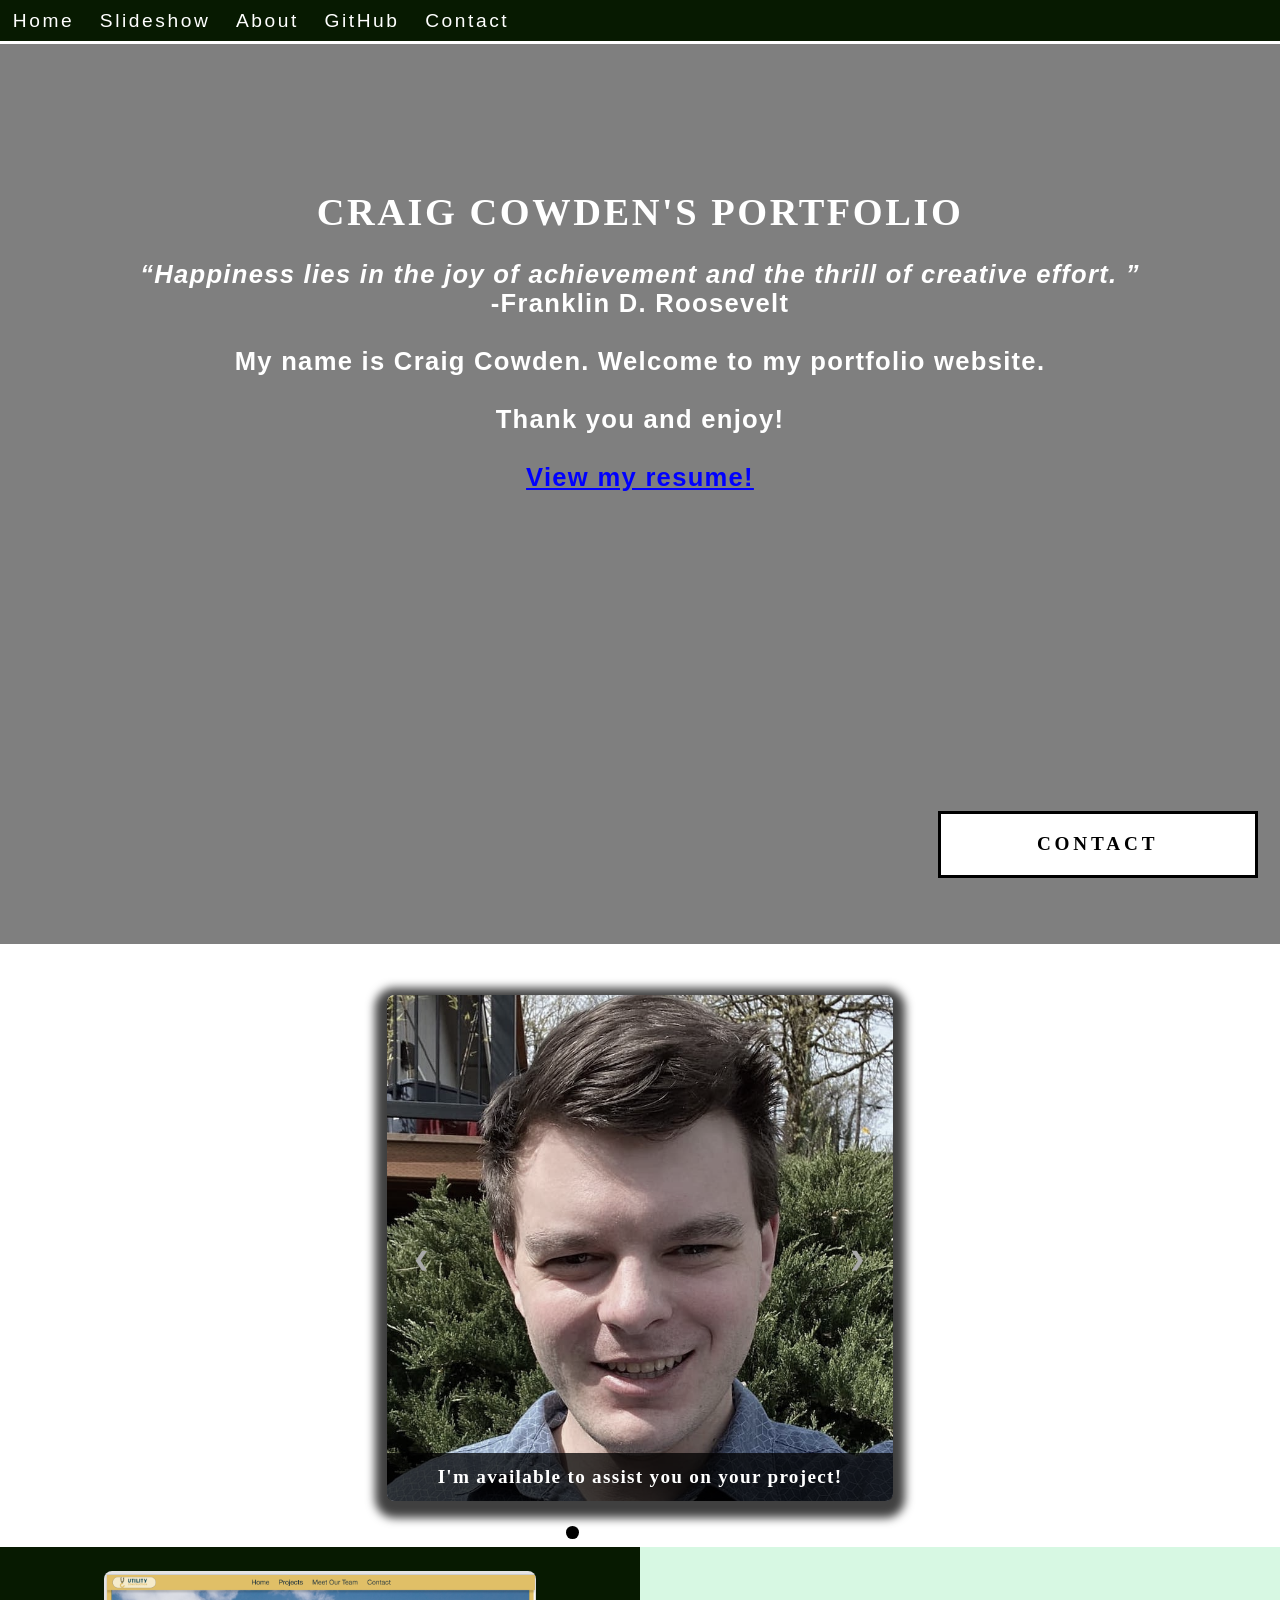
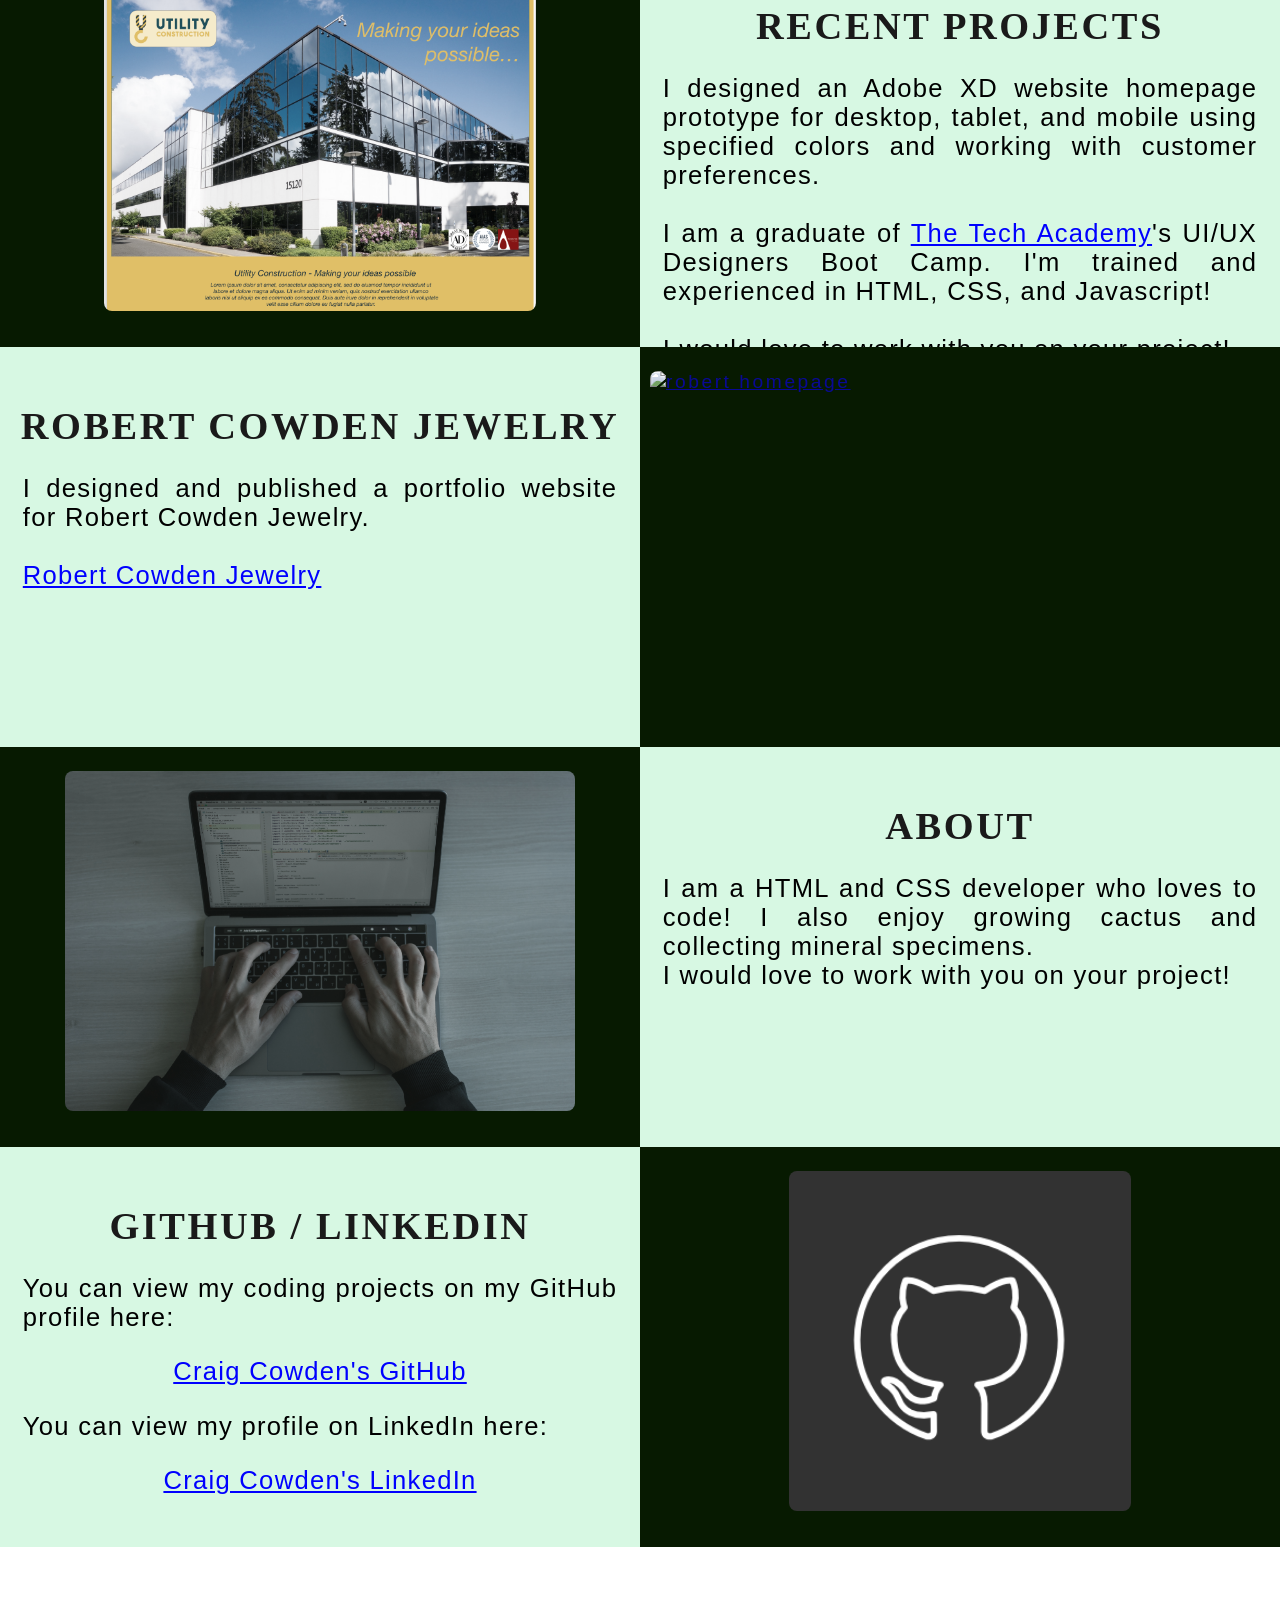
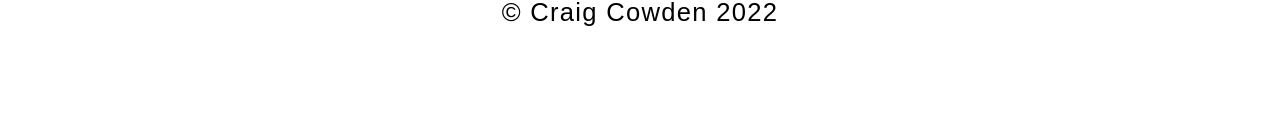
==== commit ab8f1e68: "update resume" ====
--- a/index.html
+++ b/index.html
@@ -42,6 +42,9 @@
                 <br> My name is Craig Cowden. Welcome to my portfolio website.
                 <br>
                 <br>Thank you and enjoy!
+                <br>
+                <br>
+                <a href="https://docs.google.com/document/d/1KZj2iQ0y9K9J8g8LuRX2GOU-YCCPtUhn/edit?usp=sharing&ouid=101330422059576775513&rtpof=true&sd=true">View my resume!</a>
             </p>
         </strong>
     </div>
